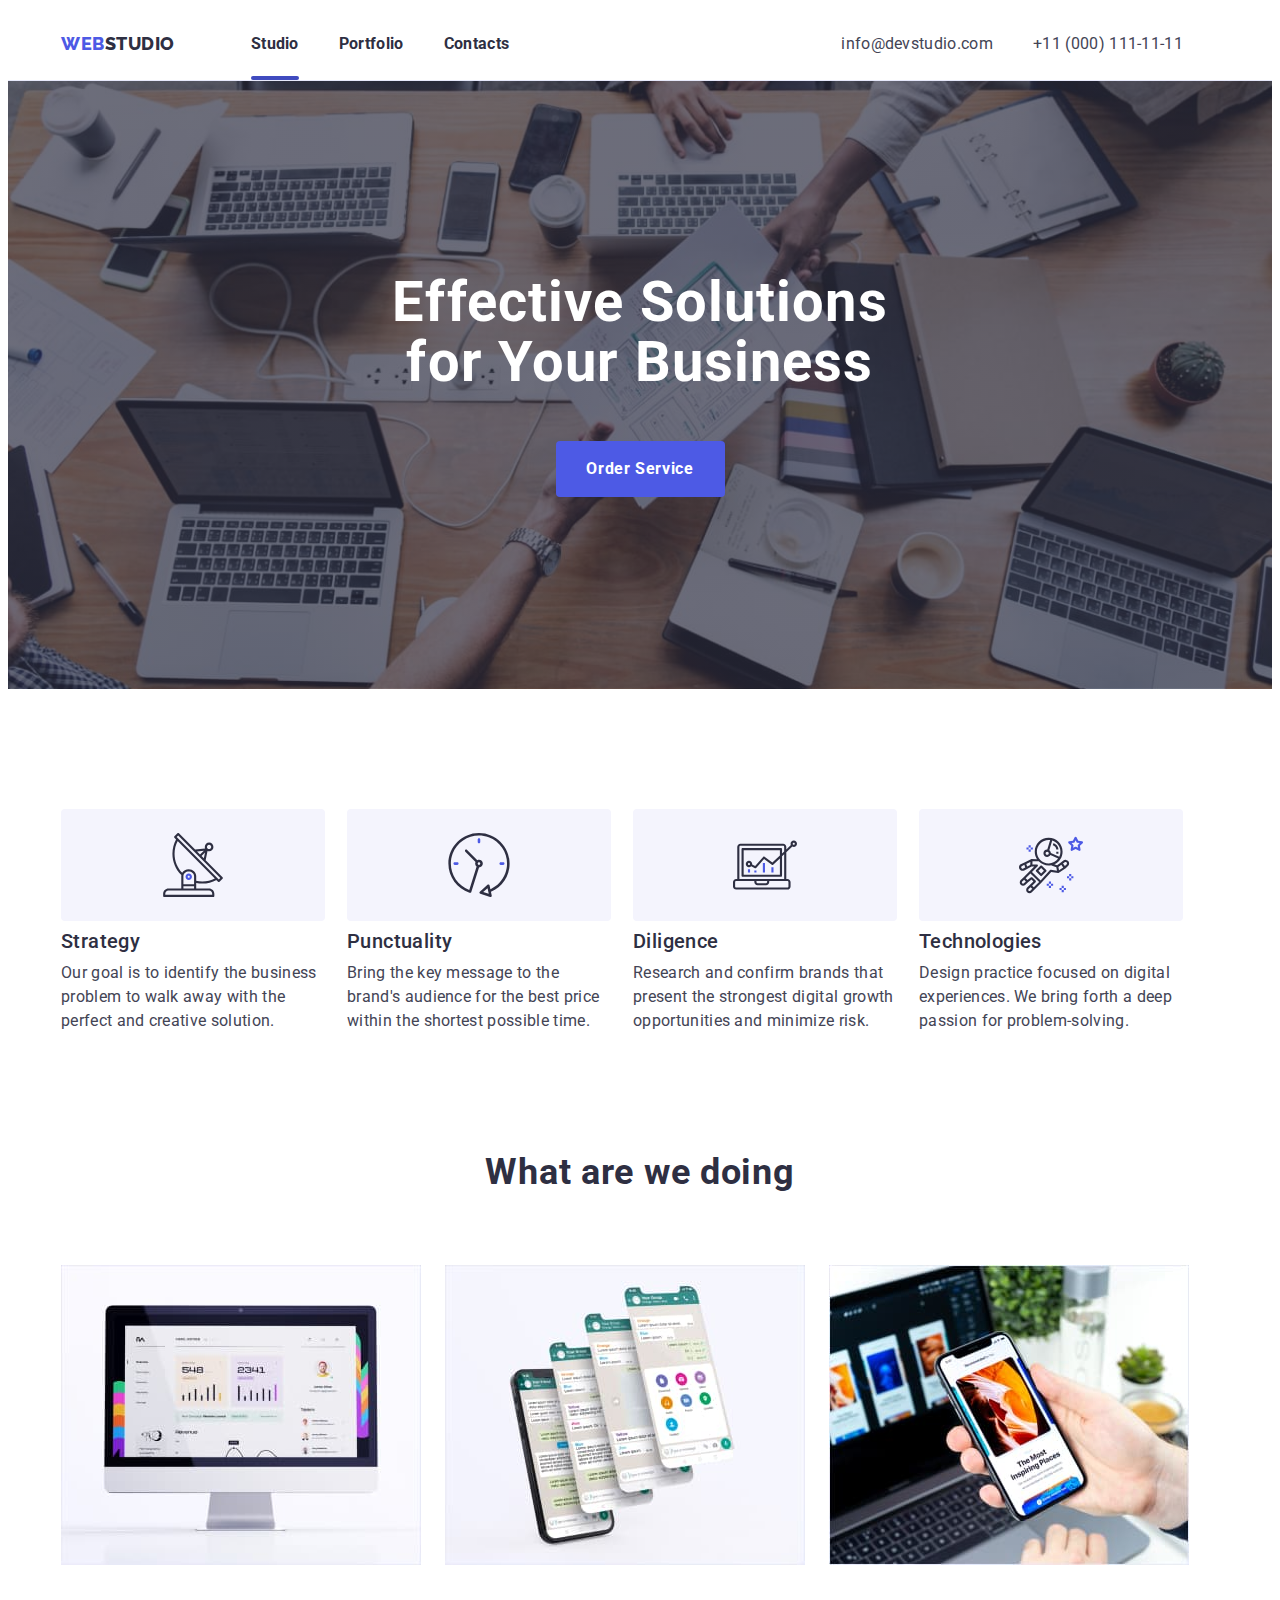
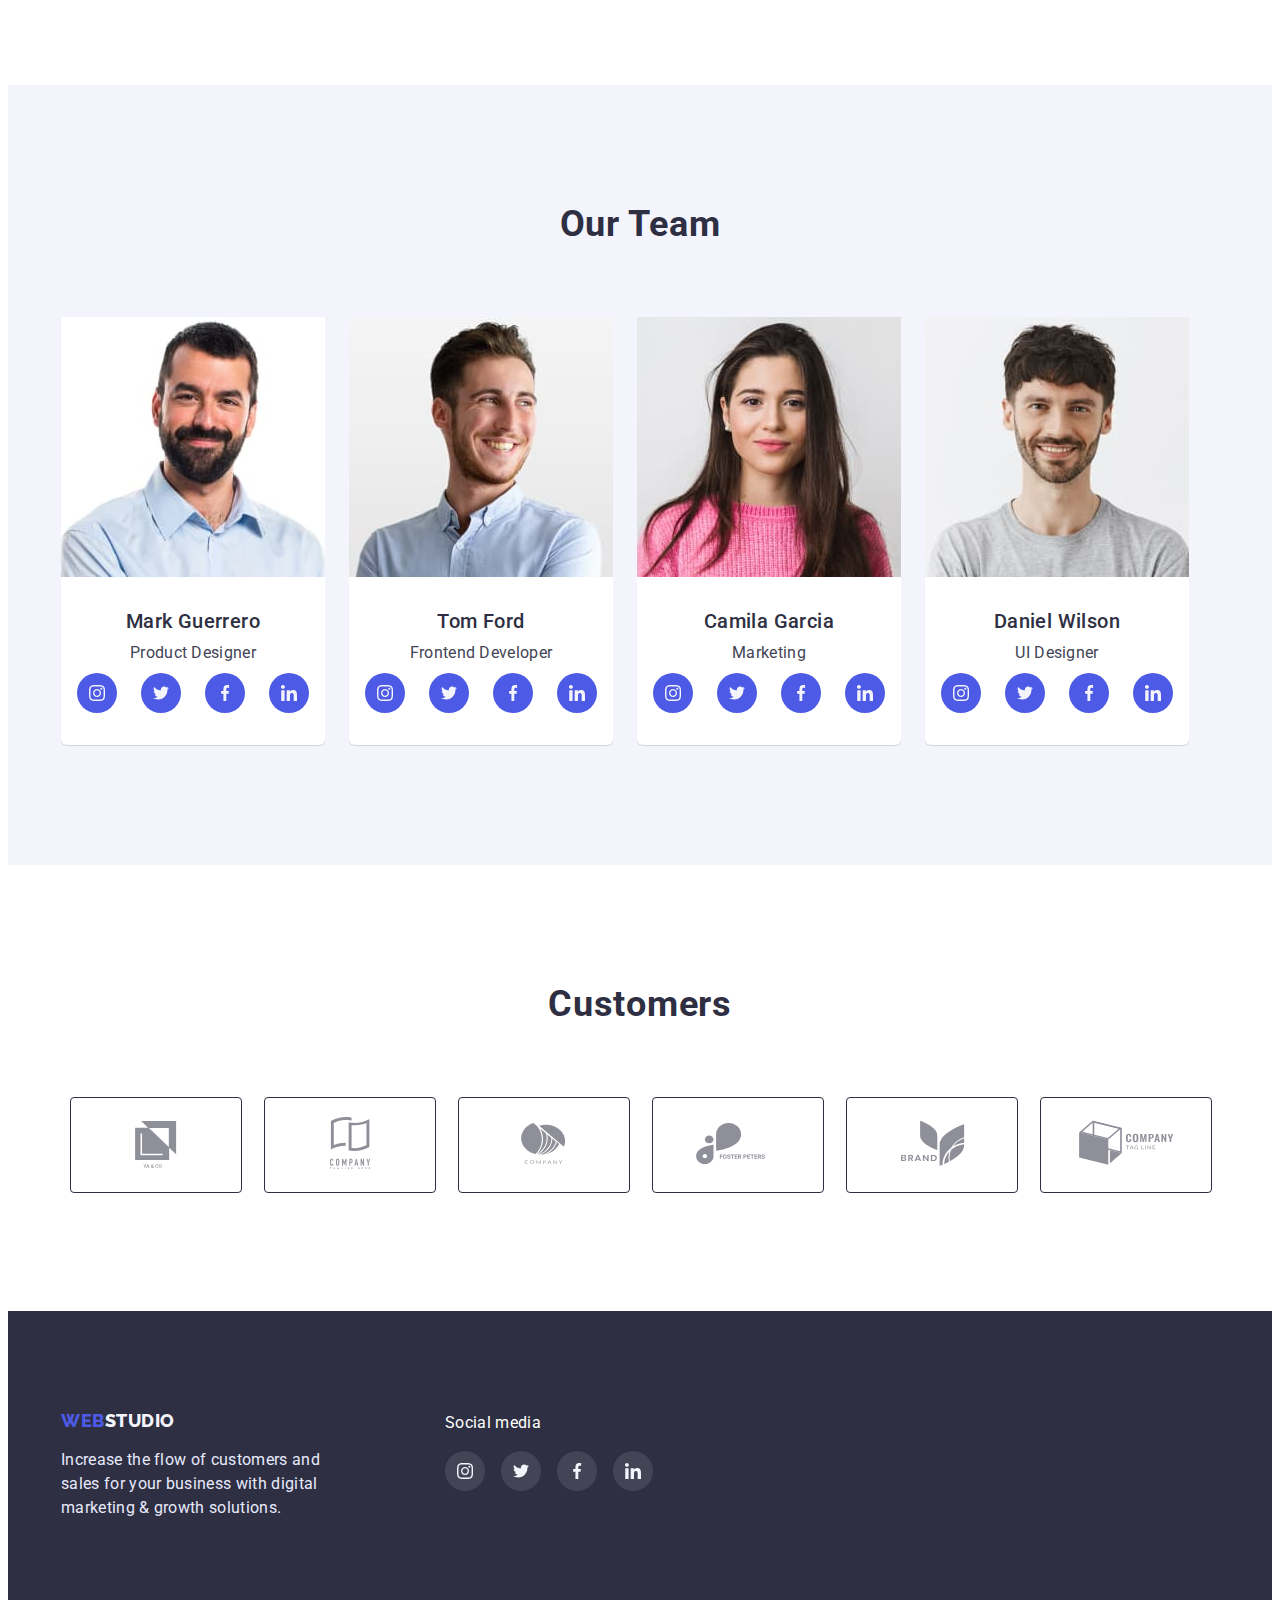
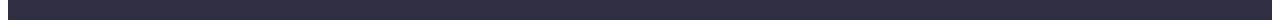
==== index.html @ 01c7d00a "hw5" ====
<!DOCTYPE html>
<html lang="en">
  <head>
    <meta charset="UTF-8" />
    <meta http-equiv="X-UA-Compatible" content="IE=edge" />
    <meta name="viewport" content="width=device-width, initial-scale=1.0" />
    <title>Studio</title>
    <link
      rel="stylesheet"
      href="https://cdnjs.cloudflare.com/ajax/libs/modern-normalize/1.1.0/modern-normalize.min.css"
      integrity="sha512-wpPYUAdjBVSE4KJnH1VR1HeZfpl1ub8YT/NKx4PuQ5NmX2tKuGu6U/JRp5y+Y8XG2tV+wKQpNHVUX03MfMFn9Q=="
      crossorigin="anonymous"
      referrerpolicy="no-referrer"
    />
    <link rel="preconnect" href="https://fonts.googleapis.com" />
    <link rel="preconnect" href="https://fonts.gstatic.com" crossorigin />
    <link
      href="https://fonts.googleapis.com/css2?family=Raleway:wght@800&family=Roboto:wght@400;500;700;900&display=swap"
      rel="stylesheet"
    />
    <link rel="stylesheet" href="./css/styles.css" />
  </head>
  <body>
    <header class="header">
      <div class="container header-container">
        <nav class="header-navigation">
          <a class="header-logo link" href="./index.html"
            ><span class="logo-text">WEB</span>STUDIO</a
          >
          <ul class="header-list list">
            <li class="header-item">
              <a class="header-link curent link" href="./index.html">Studio</a>
            </li>
            <li class="header-item">
              <a class="header-link link" href="./portfolio.html">Portfolio</a>
            </li>
            <li class="header-item">
              <a class="header-link link" href="">Contacts</a>
            </li>
          </ul>
        </nav>
        <address class="address">
          <ul class="address-list list">
            <li class="address-item">
              <a class="address-link link" href="mailto:info@devstudio.com"
                >info@devstudio.com</a
              >
            </li>
            <li class="address-item">
              <a class="address-link link" href="tel:+110001111111"
                >+11 (000) 111-11-11</a
              >
            </li>
          </ul>
        </address>
      </div>
    </header>
    <main>
      <section class="hero">
        <div class="container">
          <h1 class="hero-title">Effective Solutions for Your Business</h1>
          <button data-modal-open class="hero-btn" type="button">Order Service</button>
        </div>
      </section>
      <section class="presentation">
        <div class="container">
          <h2 class="visually-hidden">Presentation</h2>
          <ul class="presentation-list list">
            <li class="presentation-item">
              <div class="presentation-icon-wrap">
                <svg class="presentation-icon" width="64" height="64">
                  <use href="./images/symbol-defs.svg#icon-antenna"></use>
                </svg>
              </div>
              <h3 class="presentation-title">Strategy</h3>
              <p class="presentation-text">
                Our goal is to identify the business problem to walk away with
                the perfect and creative solution.
              </p>
            </li>
            <li class="presentation-item">
              <div class="presentation-icon-wrap">
                <svg class="presentation-icon" width="64" height="64">
                  <use href="./images/symbol-defs.svg#icon-clock"></use>
                </svg>
              </div>
              <h3 class="presentation-title">Punctuality</h3>
              <p class="presentation-text">
                Bring the key message to the brand's audience for the best price
                within the shortest possible time.
              </p>
            </li>
            <li class="presentation-item">
              <div class="presentation-icon-wrap">
                <svg class="presentation-icon" width="64" height="64">
                  <use href="./images/symbol-defs.svg#icon-diagram"></use>
                </svg>
              </div>
              <h3 class="presentation-title">Diligence</h3>
              <p class="presentation-text">
                Research and confirm brands that present the strongest digital
                growth opportunities and minimize risk.
              </p>
            </li>
            <li class="presentation-item">
              <div class="presentation-icon-wrap">
                <svg class="presentation-icon" width="64" height="64">
                  <use href="./images/symbol-defs.svg#icon-astronaut"></use>
                </svg>
              </div>
              <h3 class="presentation-title">Technologies</h3>
              <p class="presentation-text">
                Design practice focused on digital experiences. We bring forth a
                deep passion for problem-solving.
              </p>
            </li>
          </ul>
        </div>
      </section>
      <section class="projects">
        <div class="container">
          <h2 class="projects-title">What are we doing</h2>
          <ul class="projects-list list">
            <li class="project-item">
              <img
                src="./images/computerprogram.jpg"
                alt="computer program"
                width="360"
                height="300"
              />
            </li>
            <li class="project-item">
              <img
                src="./images/messanger.jpg"
                alt="messanger"
                width="360"
                height="300"
              />
            </li>
            <li class="project-item">
              <img
                src="./images/mobileversion.jpg"
                alt="mobile version"
                width="360"
                height="300"
              />
            </li>
          </ul>
        </div>
      </section>
      <section class="team">
        <div class="container">
          <h2 class="team-title">Our Team</h2>
          <ul class="team-list list">
            <li class="team-item">
              <img
                src="./images/markguerrero.jpg"
                alt="Foto Mark Guerrero"
                width="264"
                height="260"
              />
              <h3 class="team-name">Mark Guerrero</h3>
              <p class="team-specialty">Product Designer</p>
              <ul class="team-soc-list list">
                <li class="team-soc-item">
                  <a href="" class="team-soc-link link">
                    <svg class="team-soc-icon" width="16" height="16">
                      <use href="./images/symbol-defs.svg#icon-instagram"></use>
                    </svg>
                  </a>
                </li>
                <li class="team-soc-item">
                  <a href="" class="team-soc-link link">
                    <svg class="team-soc-icon" width="16" height="16">
                      <use href="./images/symbol-defs.svg#icon-twitter"></use>
                    </svg>
                  </a>
                </li>
                <li class="team-soc-item">
                  <a href="" class="team-soc-link link">
                    <svg class="team-soc-icon" width="16" height="16">
                      <use href="./images/symbol-defs.svg#icon-facebook"></use>
                    </svg>
                  </a>
                </li>
                <li class="team-soc-item">
                  <a href="" class="team-soc-link link">
                    <svg class="team-soc-icon" width="16" height="16">
                      <use href="./images/symbol-defs.svg#icon-linkedin"></use>
                    </svg>
                  </a>
                </li>
              </ul>
            </li>
            <li class="team-item">
              <img
                src="./images/tomford.jpg"
                alt="Foto Tom Ford"
                width="264"
                height="260"
              />
              <h3 class="team-name">Tom Ford</h3>
              <p class="team-specialty">Frontend Developer</p>
              <ul class="team-soc-list list">
                <li class="team-soc-item">
                  <a href="" class="team-soc-link link">
                    <svg class="team-soc-icon" width="16" height="16">
                      <use href="./images/symbol-defs.svg#icon-instagram"></use>
                    </svg>
                  </a>
                </li>
                <li class="team-soc-item">
                  <a href="" class="team-soc-link link">
                    <svg class="team-soc-icon" width="162" height="16">
                      <use href="./images/symbol-defs.svg#icon-twitter"></use>
                    </svg>
                  </a>
                </li>
                <li class="team-soc-item">
                  <a href="" class="team-soc-link link">
                    <svg class="team-soc-icon" width="16" height="16">
                      <use href="./images/symbol-defs.svg#icon-facebook"></use>
                    </svg>
                  </a>
                </li>
                <li class="team-soc-item">
                  <a href="" class="team-soc-link link">
                    <svg class="team-soc-icon" width="16" height="16">
                      <use href="./images/symbol-defs.svg#icon-linkedin"></use>
                    </svg>
                  </a>
                </li>
              </ul>
            </li>
            <li class="team-item">
              <img
                src="./images/camilagarcia.jpg"
                alt="Foto Camila Garcia"
                width="264"
                height="260"
              />
              <h3 class="team-name">Camila Garcia</h3>
              <p class="team-specialty">Marketing</p>
              <ul class="team-soc-list list">
                <li class="team-soc-item">
                  <a href="" class="team-soc-link link">
                    <svg class="team-soc-icon" width="16" height="16">
                      <use href="./images/symbol-defs.svg#icon-instagram"></use>
                    </svg>
                  </a>
                </li>
                <li class="team-soc-item">
                  <a href="" class="team-soc-link link">
                    <svg class="team-soc-icon" width="16" height="16">
                      <use href="./images/symbol-defs.svg#icon-twitter"></use>
                    </svg>
                  </a>
                </li>
                <li class="team-soc-item">
                  <a href="" class="team-soc-link link">
                    <svg class="team-soc-icon" width="16" height="16">
                      <use href="./images/symbol-defs.svg#icon-facebook"></use>
                    </svg>
                  </a>
                </li>
                <li class="team-soc-item">
                  <a href="" class="team-soc-link link">
                    <svg class="team-soc-icon" width="16" height="16">
                      <use href="./images/symbol-defs.svg#icon-linkedin"></use>
                    </svg>
                  </a>
                </li>
              </ul>
            </li>
            <li class="team-item">
              <img
                src="./images/danielwilson.jpg"
                alt="Foto Daniel Wilson"
                width="264"
                height="260"
              />
              <h3 class="team-name">Daniel Wilson</h3>
              <p class="team-specialty">UI Designer</p>
              <ul class="team-soc-list list">
                <li class="team-soc-item">
                  <a href="" class="team-soc-link link">
                    <svg class="team-soc-icon" width="16" height="16">
                      <use href="./images/symbol-defs.svg#icon-instagram"></use>
                    </svg>
                  </a>
                </li>
                <li class="team-soc-item">
                  <a href="" class="team-soc-link link">
                    <svg class="team-soc-icon" width="16" height="16">
                      <use href="./images/symbol-defs.svg#icon-twitter"></use>
                    </svg>
                  </a>
                </li>
                <li class="team-soc-item">
                  <a href="" class="team-soc-link link">
                    <svg class="team-soc-icon" width="16" height="16">
                      <use href="./images/symbol-defs.svg#icon-facebook"></use>
                    </svg>
                  </a>
                </li>
                <li class="team-soc-item">
                  <a href="" class="team-soc-link link">
                    <svg class="team-soc-icon" width="16" height="16">
                      <use href="./images/symbol-defs.svg#icon-linkedin"></use>
                    </svg>
                  </a>
                </li>
              </ul>
            </li>
          </ul>
        </div>
      </section>
      <section class="customers">
        <div class="container">
          <h2 class="customer-title">Customers</h2>
          <ul class="customers-list">
            <li class="customer-item">
              <a href="" class="customer-link link">
                <svg class="customer-icon" width="168" height="88">
                  <use href="./images/symbol-defs.svg#icon-Client-1"></use>
                </svg>
              </a>
            </li>
            <li class="customer-item">
              <a href="" class="customer-link link">
                <svg class="customer-icon" width="168" height="88">
                  <use href="./images/symbol-defs.svg#icon-Client-2"></use>
                </svg>
              </a>
            </li>
            <li class="customer-item">
              <a href="" class="customer-link link">
                <svg class="customer-icon" width="168" height="88">
                  <use href="./images/symbol-defs.svg#icon-Client-3"></use>
                </svg>
              </a>
            </li>
            <li class="customer-item">
              <a href="" class="customer-link link">
                <svg class="customer-icon" width="168" height="88">
                  <use href="./images/symbol-defs.svg#icon-Client-4"></use>
                </svg>
              </a>
            </li>
            <li class="customer-item">
              <a href="" class="customer-link link">
                <svg class="customer-icon" width="168" height="88">
                  <use href="./images/symbol-defs.svg#icon-Client-5"></use>
                </svg>
              </a>
            </li>
            <li class="customer-item">
              <a href="" class="customer-link link">
                <svg class="customer-icon" width="168" height="88">
                  <use href="./images/symbol-defs.svg#icon-Client-6"></use>
                </svg>
              </a>
            </li>
          </ul>
        </div>
      </section>
    </main>
    <footer class="footer">
      <div class="container footer-container">
        <div class="logo-wrap">
          <a class="footer-logo link" href="./index.html"
            ><span class="logo-text">WEB</span>STUDIO</a
          >
          <p class="footer-text">
            Increase the flow of customers and sales for your business with
            digital marketing & growth solutions.
          </p>
        </div>
        <div class="social-wrap">
          <p class="social-media-text">Social media</p>
          <ul class="company-soc-list list">
            <li class="company-soc-item">
              <a href="" class="company-soc-link link">
                <svg class="company-soc-icon" width="16" height="16">
                  <use href="./images/symbol-defs.svg#icon-instagram"></use>
                </svg>
              </a>
            </li>
            <li class="company-soc-item">
              <a href="" class="company-soc-link link">
                <svg class="company-soc-icon" width="16" height="16">
                  <use href="./images/symbol-defs.svg#icon-twitter"></use>
                </svg>
              </a>
            </li>
            <li class="company-soc-item">
              <a href="" class="company-soc-link link">
                <svg class="company-soc-icon" width="16" height="16">
                  <use href="./images/symbol-defs.svg#icon-facebook"></use>
                </svg>
              </a>
            </li>
            <li class="company-soc-item">
              <a href="" class="company-soc-link link">
                <svg class="company-soc-icon" width="16" height="16">
                  <use href="./images/symbol-defs.svg#icon-linkedin"></use>
                </svg>
              </a>
            </li>
          </ul>
        </div>
      </div>
    </footer>
    <div data-modal class="backdrop is-hidden">
      <div class="modal">
        <button data-modal-close class="modal-button">
          <svg class="company-soc-icon" width="8" height="8">
            <use href="./images/symbol-defs.svg#icon-close-black"></use>
          </svg>
        </button>
      </div>
    </div>
    <script src="./js/modal.js"></script>
  </body>
</html>
---- css/styles.css ----
:root {
  --first-page-color: #ffffff;
  --second-page-color: #2e2f42;
  --third-page-color: #f4f4fd;
  --first-text-color: #434455;
  --hover--color: #404bbf;
  --first--logo-color: #4d5ae5;
  --footer-item-color: #31d0aa;
  --customer-logo-color: #8e8f99;
  --typical-lh: 1.5;
}

a {
  text-decoration: none;
  color: inherit;
}

p,
h1,
h2,
h3,
h4,
h5,
h6 {
  margin: 0;
}

button {
  font-family: inherit;
  cursor: pointer;
}

ul,
ol {
  list-style: none;
  margin: 0;
  padding: 0;
}

img {
  display: block;
  max-width: 100%;
  height: auto;
}

.container {
  width: 1158px;
  padding-left: 15px;
  padding-right: 15px;
  margin: 0 auto;
}

.visually-hidden {
  position: absolute;
  width: 1px;
  height: 1px;
  margin: -1px;
  border: 0;
  padding: 0;
  white-space: nowrap;
  clip-path: inset(100%);
  clip: rect(0 0 0 0);
  overflow: hidden;
}

body {
  font-family: "Roboto", sans-serif;
  color: var(--second-page-color);
}

.list {
  list-style: none;
}

.link {
  text-decoration: none;
}
/*---------------header-------------------*/

.header {
  border-bottom: 1px solid #e7e9fc;
}
.header-container {
  display: flex;
}

.header-navigation {
  display: flex;
}

.header-logo {
  color: inherit;
  font-family: "Raleway", sans-serif;
  font-weight: 800;
  font-size: 18px;
  line-height: 1.33;
  letter-spacing: 0.03em;
  padding-top: 24px;
  padding-bottom: 24px;
}
.logo-text {
  color: var(--first--logo-color);
}

.header-list {
  display: flex;
  margin-left: 76px;
  gap: 40px;
}

/*the font is 700 because there is no 600*/
.header-item {
  font-weight: 700;
  font-size: 16px;
  line-height: var(--typical-lh);
  letter-spacing: 0.02em;
}

.header-link {
  display: block;
  color: inherit;
  position: relative;
  padding-top: 24px;
  padding-bottom: 24px;
  transition-property: color;
  transition-duration: 250ms;
  transition-timing-function: cubic-bezier(0.4, 0, 0.2, 1);
  transition-delay: 0;
}
.curent::after {
  content: "";
  display: block;
  position: absolute;
  width: 100%;
  height: 4px;
  background-color: var(--hover--color);
  border-radius: 2px;
  bottom: 0;
}

.header-link:hover,
.header-link:focus {
  color: var(--hover--color);
  opacity: 1;
}

/* .header-link:active::after{
  opacity: 1;
} */

.address-list {
  display: flex;
  margin-left: 332px;
  gap: 40px;
}

.address-link {
  font-size: 16px;
  color: var(--first-text-color);
  font-style: normal;
  line-height: var(--typical-lh);
  letter-spacing: 0.02em;
  display: block;
  padding-top: 24px;
  padding-bottom: 24px;
  transition-property: color;
  transition-duration: 250ms;
  transition-timing-function: cubic-bezier(0.4, 0, 0.2, 1);
}

.address-link:hover,
.address-link:focus {
  color: var(--hover--color);
}
/*---------------hero-------------------*/
.hero {
  background-color: var(--second-page-color);
  color: var(--first-page-color);
  padding-top: 192px;
  padding-bottom: 192px;
  margin: 0 auto;
  max-width: 1440px;
  background-image: linear-gradient(
      rgba(46, 47, 66, 0.7),
      rgba(46, 47, 66, 0.7)
    ),
    url(../images/people-office.jpg);
  background-repeat: no-repeat;
  background-position: center;
  background-size: cover;
}
.hero-title {
  font-size: 56px;
  line-height: 1.07;
  letter-spacing: 0.02em;
  text-align: center;
  margin: 0 auto;
  width: 496px;
}

.hero-btn {
  background-color: var(--first--logo-color);
  color: inherit;
  cursor: pointer;
  font-weight: 700;
  font-size: 16px;
  line-height: 1.19;
  letter-spacing: 0.04em;
  width: 169px;
  height: 56px;
  border-radius: 4px;
  display: block;
  margin: 0 auto;
  margin-top: 48px;
  border: 0;
  transition-property: background-color, box-shadow;
  transition-duration: 250ms;
  transition-timing-function: cubic-bezier(0.4, 0, 0.2, 1);
  transition-delay: 0;
}
.hero-btn:hover,
.hero-btn:focus {
  background-color: var(--hover--color);
  box-shadow: 0px 4px 4px rgba(0, 0, 0, 0.15);
}

/*---------------presentation-------------------*/
.presentation {
  padding-top: 120px;
  padding-bottom: 120px;
}

.presentation-icon-wrap {
  width: 264px;
  height: 112px;
  display: flex;
  justify-content: center;
  align-items: center;
  background-color: #f4f4fd;
  border-radius: 4px;
}

.presentation-list {
  display: flex;
  gap: 22px;
}

.presentation-item {
  width: 264px;
}

.presentation-title {
  margin-top: 8px;
  font-weight: 500;
  font-size: 20px;
  line-height: 1.2;
  letter-spacing: 0.02em;
}

.presentation-text {
  line-height: var(--typical-lh);
  letter-spacing: 0.02em;
  color: var(--first-text-color);
  margin-top: 8px;
}

/*---------------projects-------------------*/
.projects {
  padding-bottom: 120px;
}

.projects-title {
  margin-bottom: 72px;
  text-align: center;
  font-size: 36px;
  line-height: 1.11;
  letter-spacing: 0.02em;
}

.projects-list {
  display: flex;
  gap: 24px;
}

.project-item {
  display: block;
  width: calc((100%-48px) / 3);
}

/*---------------team-------------------*/

.team {
  background-color: var(--third-page-color);
  padding-top: 120px;
  padding-bottom: 120px;
}

.team-title {
  text-align: center;
  font-size: 36px;
  line-height: 1.11;
  letter-spacing: 0.02em;
  margin-bottom: 72px;
}

.team-list {
  display: flex;
  gap: 24px;
}

.team-item {
  display: block;
  background-color: var(--first-page-color);
  width: calc((100%-72px) / 4);
  border-radius: 6px;
  box-shadow: 0px 1px rgba(46, 47, 66, 0.16);
}

.team-name {
  font-weight: 500;
  font-size: 20px;
  line-height: 1.2x;
  letter-spacing: 0.02em;
  text-align: center;
  padding-top: 32px;
}

.team-specialty {
  line-height: var(--typical-lh);
  letter-spacing: 0.02em;
  color: var(--first-text-color);
  text-align: center;
  margin-top: 8px;
  /* padding-bottom: 32px; */
}

.team-soc-list {
  margin-top: 8px;
  display: flex;
  justify-content: center;
  gap: 24px;
  padding-bottom: 32px;
}

.team-soc-item {
  width: 40px;
  height: 40px;
}
.team-soc-link {
  width: 100%;
  height: 100%;
  background-color: var(--first--logo-color);
  border-radius: 50%;
  display: flex;
  align-items: center;
  justify-content: center;
  transition-property: background-color;
  transition-duration: 250ms;
  transition-timing-function: cubic-bezier(0.4, 0, 0.2, 1);
}

.team-soc-link:focus,
.team-soc-link:hover {
  background-color: var(--hover--color);
}

.team-soc-icon {
  fill: var(--third-page-color);
}

.customers {
  padding-top: 120px;
  padding-bottom: 120px;
}

.customer-title {
  text-align: center;
  font-size: 36px;
  line-height: 1.11;
  letter-spacing: 0.02em;
}
.customers-list {
  margin-top: 72px;
  display: flex;
  justify-content: center;
  gap: 24px;
}

.customer-link {
  border: 1px solid var(--second-page-color);
  width: 100%;
  height: 100%;
  display: block;
  border-radius: 4px;
  fill: var(--customer-logo-color);
  transition-property: fill, border, border-color;
  transition-duration: 250ms;
  transition-timing-function: cubic-bezier(0.4, 0, 0.2, 1);
}

.customer-link:hover {
  border: 1px solid var(--hover--color);
  fill: var(--hover--color);
}

.customer-link:focus {
  outline: none !important;
  fill: var(--hover--color);
  border-color: var(--hover--color);
}
/*---------------footer-------------------*/

.footer {
  padding-top: 100px;
  padding-bottom: 100px;
  background-color: var(--second-page-color);
}

.footer-container {
  display: flex;
}

.logo-wrap {
  display: inline-block;
}

.footer-logo {
  font-family: "Raleway";
  font-weight: 800;
  font-size: 18px;
  line-height: 1.16;
  letter-spacing: 0.03em;
  color: #f4f4fd;
}

.footer-text {
  margin-top: 16px;
  line-height: var(--typical-lh);
  letter-spacing: 0.02em;
  color: #e7e9fc;
  max-width: 264px;
}

.social-wrap {
  margin-left: 120px;
}
.social-media-text {
  margin: 0;
  line-height: var(--typical-lh);
  letter-spacing: 0.02em;
  color: var(--first-page-color);
}
.company-soc-list {
  margin-top: 16px;
  display: flex;
  gap: 16px;
}

.company-soc-item {
  width: 40px;
  height: 40px;
}
.company-soc-link {
  width: 100%;
  height: 100%;
  background-color: var(--first-text-color);
  border-radius: 50%;
  display: flex;
  align-items: center;
  justify-content: center;
  fill: var(--third-page-color);
  transition-property: background-color;
  transition-duration: 250ms;
  transition-timing-function: cubic-bezier(0.4, 0, 0.2, 1);
}

.company-soc-link:focus,
.company-soc-link:hover {
  background-color: var(--footer-item-color);
}

/*---------------Portfolio-------------------*/
.portfolio {
  padding-top: 96px;
  padding-bottom: 120px;
}

.portfolio-list {
  display: flex;
  gap: 24px;
  justify-content: center;
}

.portfolio-btn {
  background-color: var(--third-page-color);
  color: var(--first--logo-color);
  font-weight: 700;
  font-size: 16px;
  line-height: var(--typical-lh);
  letter-spacing: 0.04em;
  cursor: pointer;
  padding-top: 12px;
  padding-right: 24px;
  padding-bottom: 12px;
  padding-left: 24px;
  border: 1px solid #e7e9fc;
  border-radius: 4px;
  transition-property: background-color, color, box-shadow;
  transition-duration: 250ms;
  transition-timing-function: cubic-bezier(0.4, 0, 0.2, 1);
}

.portfolio-btn:hover,
.portfolio-btn:focus {
  background-color: var(--first--logo-color);
  color: var(--first-page-color);
  box-shadow: 0px 2px 2px rgba(0, 0, 0, 0.12);
}

.portfolio-images {
  margin-top: 72px;
  display: flex;
  flex-wrap: wrap;
  column-gap: 24px;
  row-gap: 48px;
}

.image-thumb {
  width: 360px;
  height: 300px;
  position: relative;
  margin-left: auto;
  margin-right: auto;
  overflow: hidden;
}

.image-text {
  position: absolute;
  top: 0;
  padding-top: 40px;
  padding-left: 32px;
  padding-right: 32px;
  background-color: var(--first--logo-color);
  width: 100%;
  height: 100%;
  transform: translatey(100%);
  transition: transform 250ms;
  transition-timing-function: cubic-bezier(0.4, 0, 0.2, 1);
  overflow: auto;
}

.image-item {
  transition-property: box-shadow, opacity;
  transition-duration: 250ms;
  transition-timing-function: cubic-bezier(0.4, 0, 0.2, 1);
}

.image-item:focus,
.image-item:hover {
  box-shadow: 0px 2px 1px rgba(46, 47, 66, 0.16);
}

.image-item:hover .image-text {
  transform: translatey(0);
}

.image-box {
  padding-top: 32px;
  padding-bottom: 32px;
  padding-left: 16px;
  padding-right: 16px;
  border: 1px solid #e7e9fc;
  border-top: 0;
}

.image-title {
  font-weight: 500;
  font-size: 20px;
  line-height: 1.2x;
  letter-spacing: 0.02em;
  color: var(--second-page-color);
  display: block;
}

.image-category {
  line-height: var(--typical-lh);
  letter-spacing: 0.02em;
  color: var(--first-text-color);
  margin-top: 8px;
}

.backdrop {
  position: fixed;
  top: 0;
  left: 0;
  width: 100%;
  height: 100%;
  background: rgba(46, 47, 66, 0.4);

  opacity: 1;
  transition: opacity 250ms cubic-bezier(0.4, 0, 0.2, 1),
    visibility 250ms cubic-bezier(0.4, 0, 0.2, 1);
}
.backdrop.is-hidden {
  visibility: hidden;
  opacity: 0;
  pointer-events: none;
}
.backdrop.is-hidden .modal {
  transform: scale(0.9) translate(-50%, -50%);
}
.modal {
  position: absolute;
  top: 50%;
  left: 50%;
  transform: scale(1) translate(-50%, -50%);
  min-width: 408px;
  min-height: 576px;
  background-color: #fcfcfc;
  box-shadow: 0px 1px 1px rgba(0, 0, 0, 0.14), 0px 1px 3px rgba(0, 0, 0, 0.12),
    0px 2px 1px rgba(0, 0, 0, 0.2);
  border-radius: 4px;

  transition: transform 250ms cubic-bezier(0.4, 0, 0.2, 1);
}
.modal-button {
  position: absolute;
  right: 20px;
  top: 20px;
  display: flex;
  align-items: center;
  justify-content: center;
  height: 24px;
  width: 24px;
  background-color: #e7e9fc;
  border-radius: 50%;
  border: 1px solid rgba(0, 0, 0, 0.1);
}
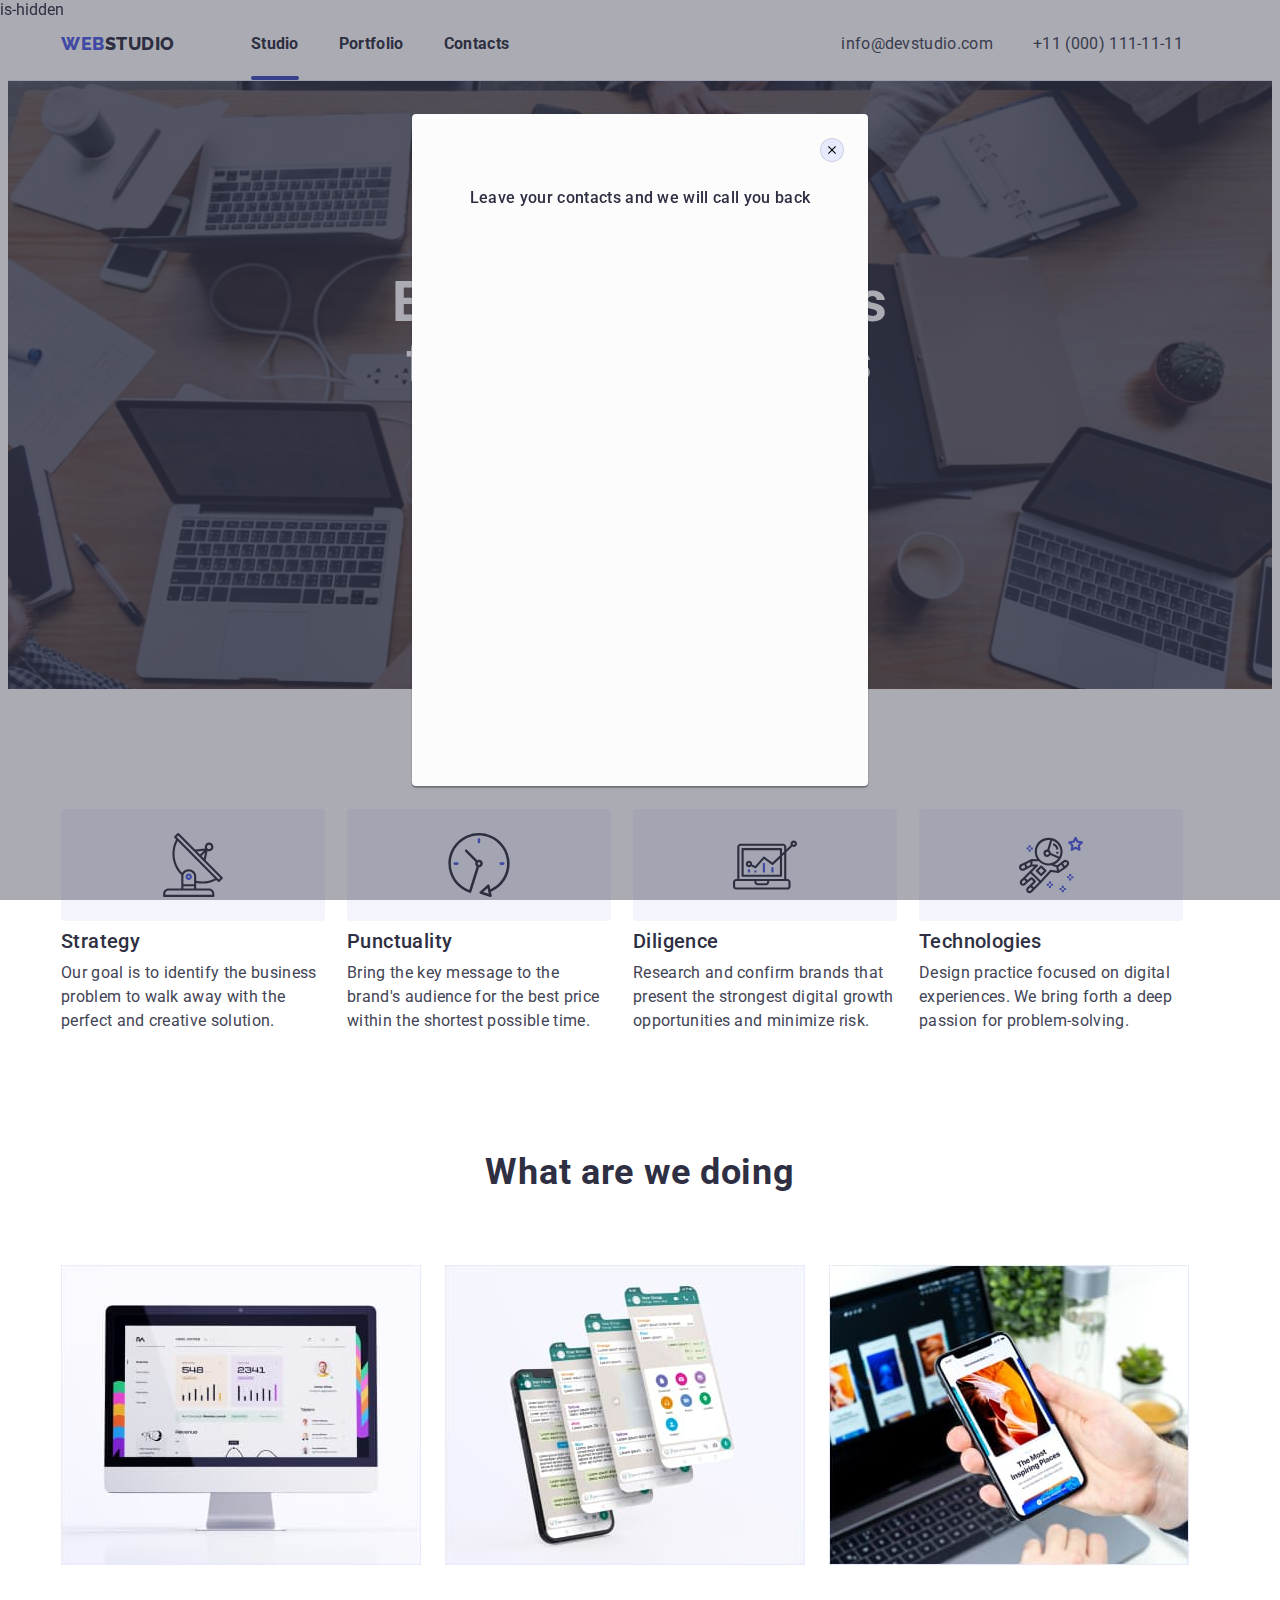
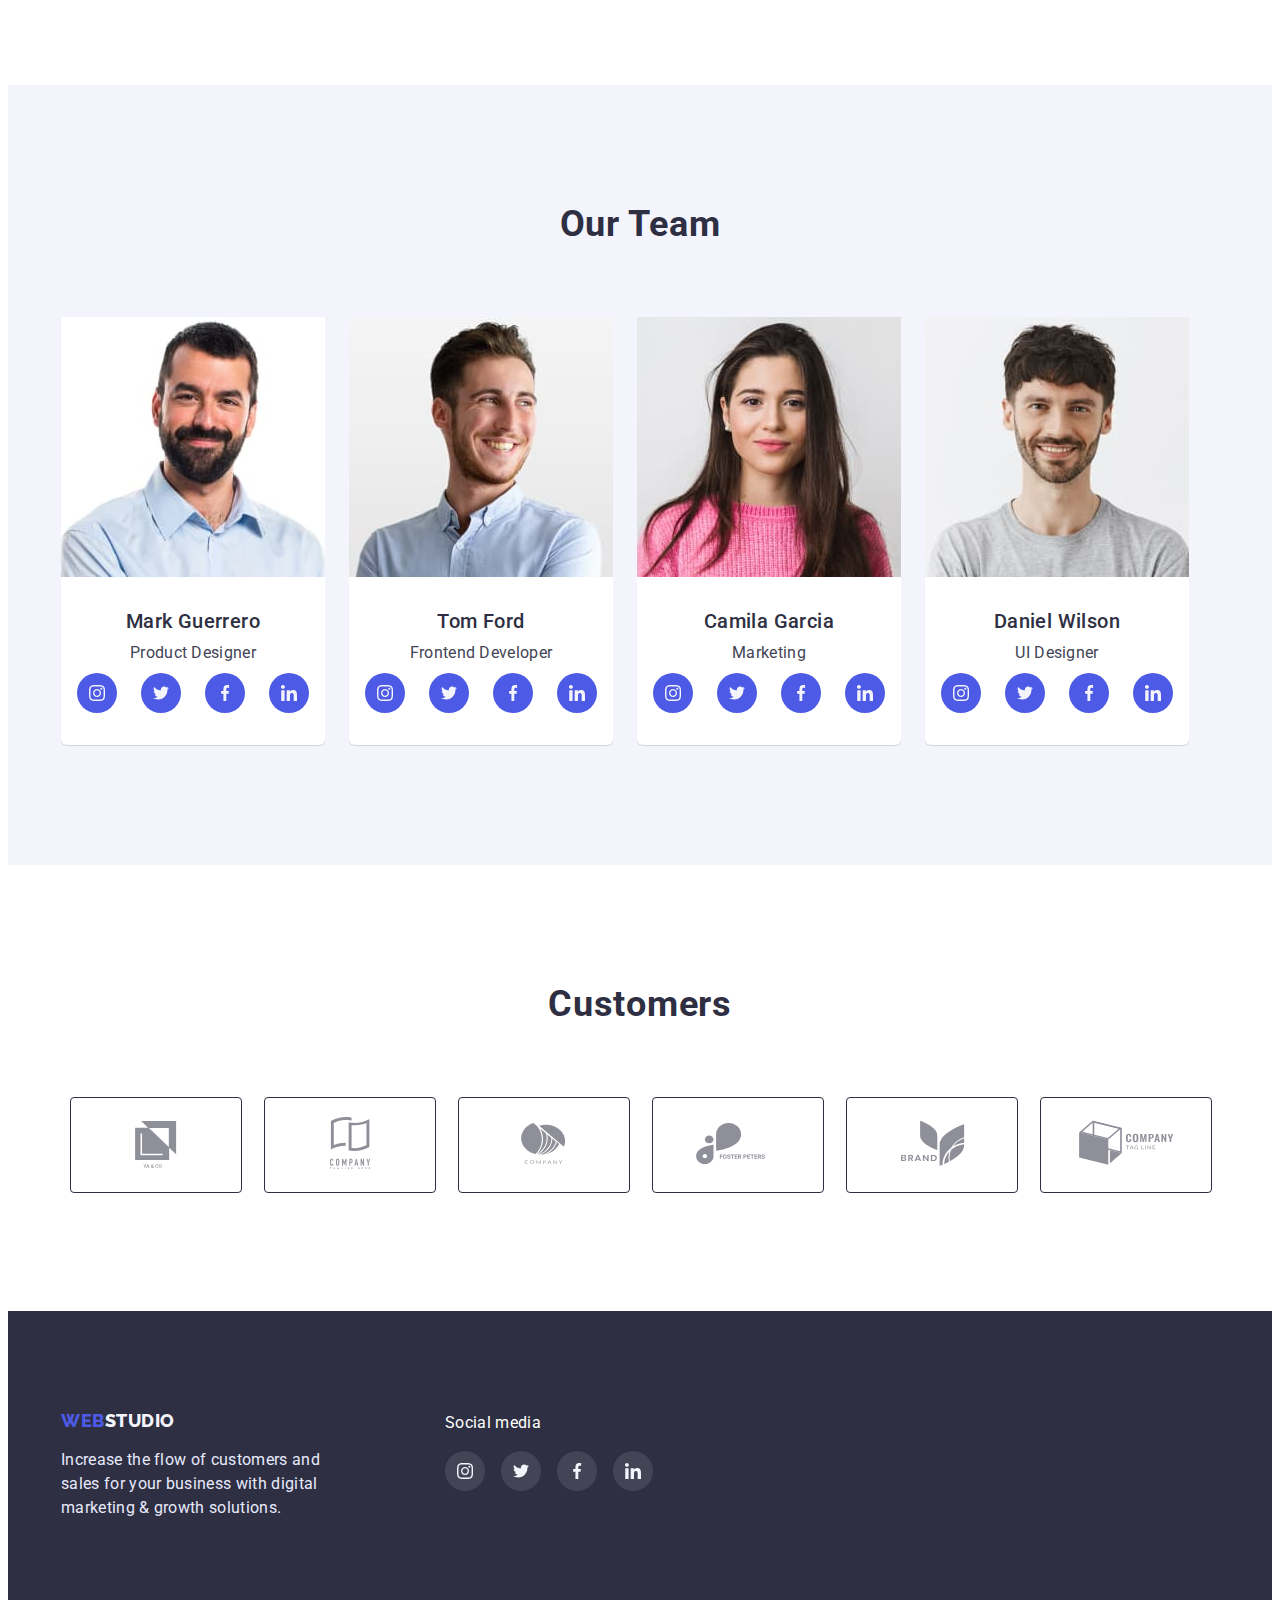
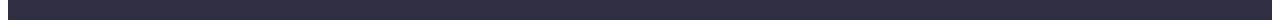
==== commit cd65f992: "begin" ====
--- a/index.html
+++ b/index.html
@@ -380,28 +380,28 @@
           <p class="social-media-text">Social media</p>
           <ul class="company-soc-list list">
             <li class="company-soc-item">
-              <a href="" class="company-soc-link link">
+              <a href="#" class="company-soc-link link">
                 <svg class="company-soc-icon" width="16" height="16">
                   <use href="./images/symbol-defs.svg#icon-instagram"></use>
                 </svg>
               </a>
             </li>
             <li class="company-soc-item">
-              <a href="" class="company-soc-link link">
+              <a href="#" class="company-soc-link link">
                 <svg class="company-soc-icon" width="16" height="16">
                   <use href="./images/symbol-defs.svg#icon-twitter"></use>
                 </svg>
               </a>
             </li>
             <li class="company-soc-item">
-              <a href="" class="company-soc-link link">
+              <a href="#" class="company-soc-link link">
                 <svg class="company-soc-icon" width="16" height="16">
                   <use href="./images/symbol-defs.svg#icon-facebook"></use>
                 </svg>
               </a>
             </li>
             <li class="company-soc-item">
-              <a href="" class="company-soc-link link">
+              <a href="#" class="company-soc-link link">
                 <svg class="company-soc-icon" width="16" height="16">
                   <use href="./images/symbol-defs.svg#icon-linkedin"></use>
                 </svg>
@@ -411,15 +411,21 @@
         </div>
       </div>
     </footer>
-    <div data-modal class="backdrop is-hidden">
+    <div data-modal class="backdrop "> is-hidden
       <div class="modal">
         <button data-modal-close class="modal-button">
           <svg class="company-soc-icon" width="8" height="8">
             <use href="./images/symbol-defs.svg#icon-close-black"></use>
           </svg>
         </button>
+        <form action="" class="form">
+          <div role="group" aria-labelledby="contact-callback">
+            <p class="form-title">Leave your contacts and we will call you back</p>
+          </div>
+
+        </form>
       </div>
     </div>
-    <script src="./js/modal.js"></script>
+    <!-- <script src="./js/modal.js"></script> -->
   </body>
 </html>
--- a/css/styles.css
+++ b/css/styles.css
@@ -144,9 +144,6 @@
   opacity: 1;
 }
 
-/* .header-link:active::after{
-  opacity: 1;
-} */
 
 .address-list {
   display: flex;
@@ -620,13 +617,16 @@
   box-shadow: 0px 1px 1px rgba(0, 0, 0, 0.14), 0px 1px 3px rgba(0, 0, 0, 0.12),
     0px 2px 1px rgba(0, 0, 0, 0.2);
   border-radius: 4px;
-
+  padding-left: 24px;
+  padding-top: 72px;
+  padding-bottom: 24px;
+  padding-right: 24px;
   transition: transform 250ms cubic-bezier(0.4, 0, 0.2, 1);
 }
 .modal-button {
   position: absolute;
-  right: 20px;
-  top: 20px;
+  right: 24px;
+  top: 24px;
   display: flex;
   align-items: center;
   justify-content: center;
@@ -636,3 +636,12 @@
   border-radius: 50%;
   border: 1px solid rgba(0, 0, 0, 0.1);
 }
+
+.form-title{
+  font-weight: 500;
+  font-size: 16px;
+  line-height: var(--typical-lh);
+  letter-spacing: 0.02em;
+  text-align: center;
+
+}
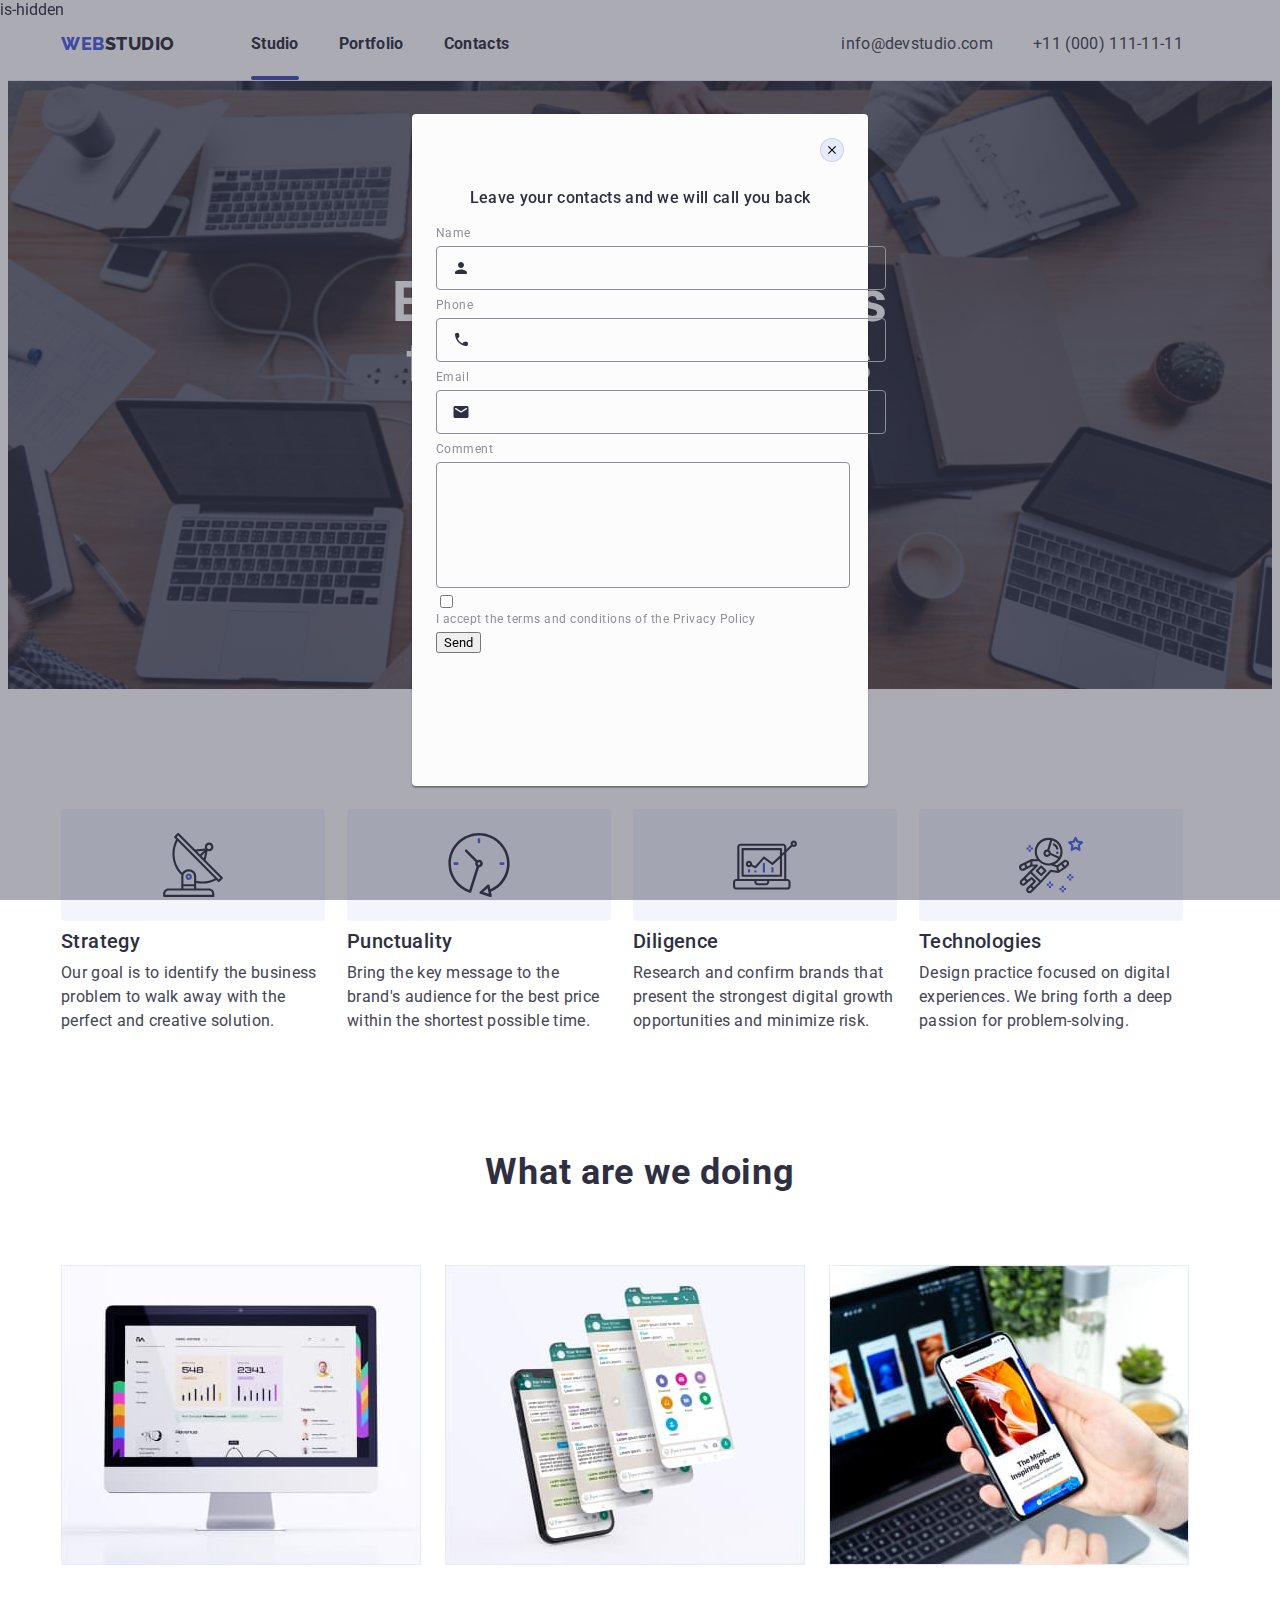
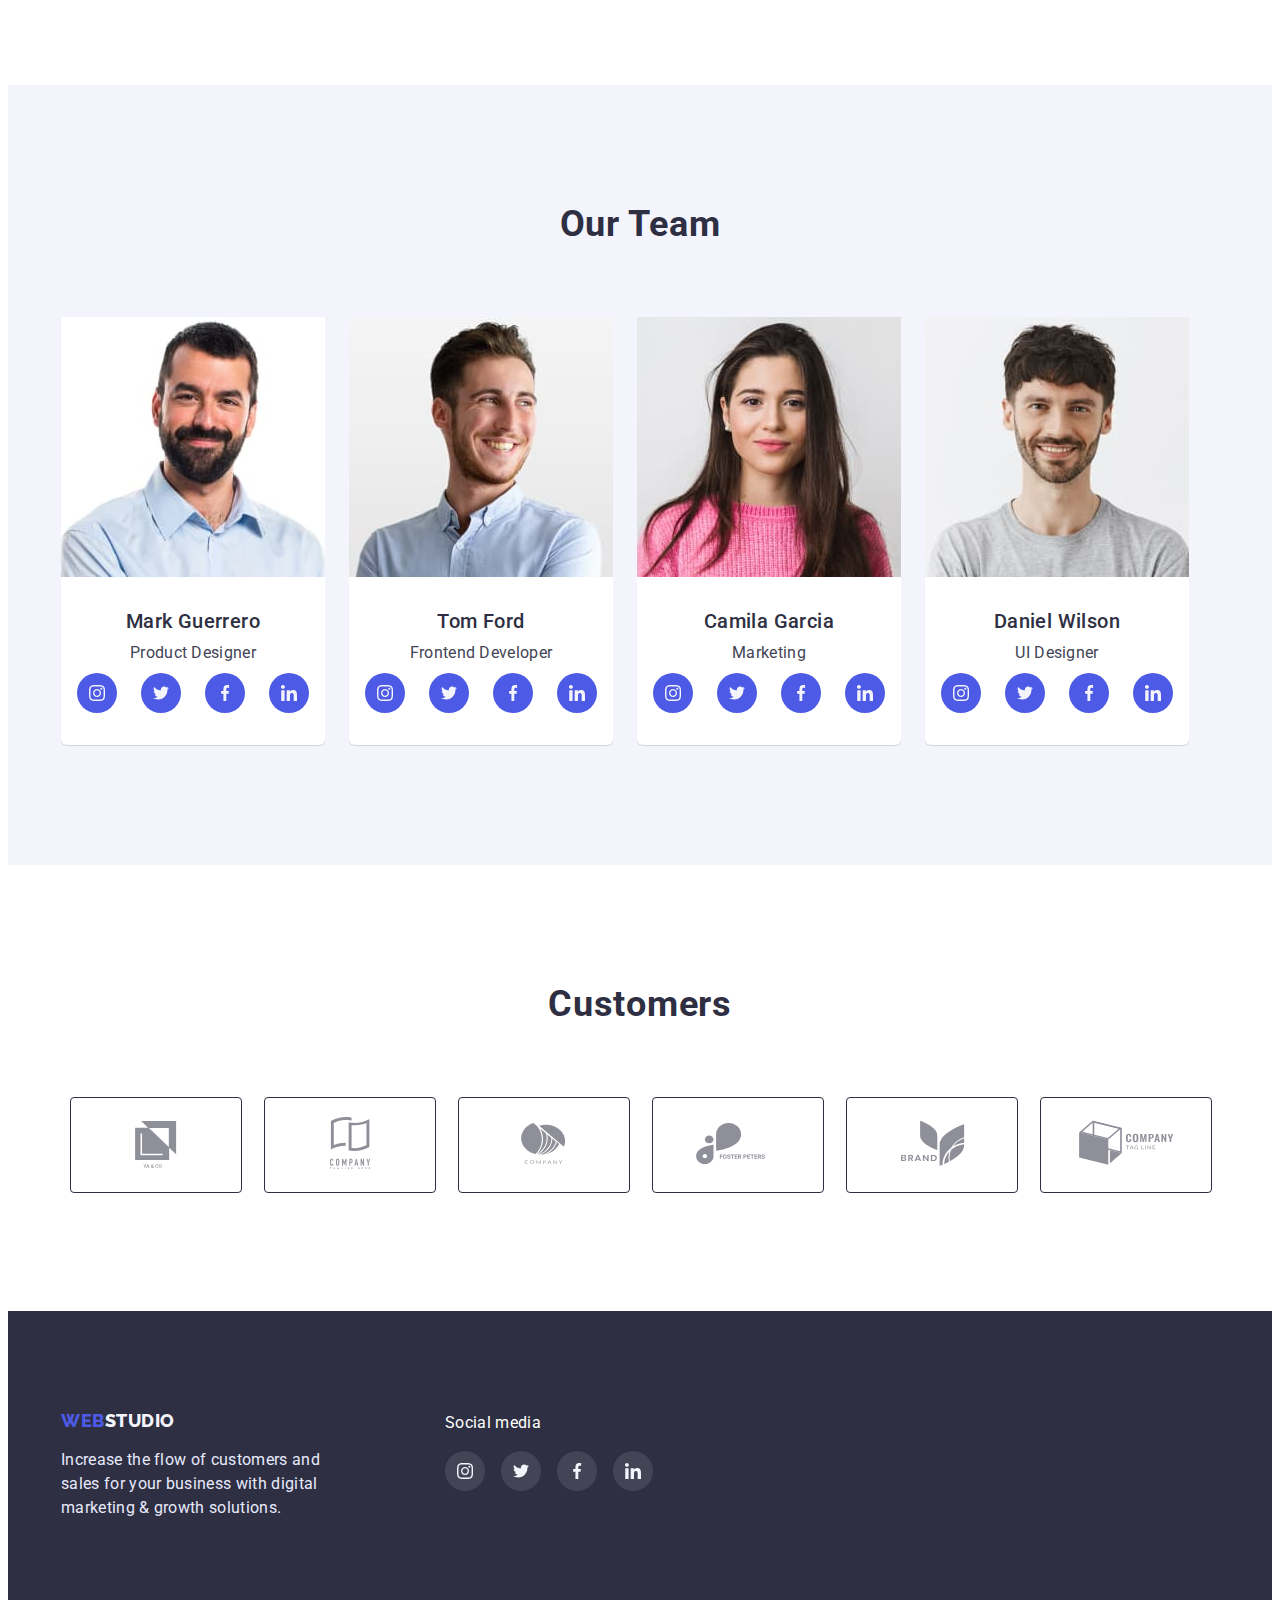
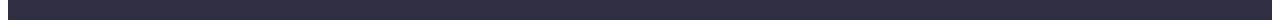
==== commit 89146cc4: "modal" ====
--- a/index.html
+++ b/index.html
@@ -59,7 +59,9 @@
       <section class="hero">
         <div class="container">
           <h1 class="hero-title">Effective Solutions for Your Business</h1>
-          <button data-modal-open class="hero-btn" type="button">Order Service</button>
+          <button data-modal-open class="hero-btn" type="button">
+            Order Service
+          </button>
         </div>
       </section>
       <section class="presentation">
@@ -411,18 +413,68 @@
         </div>
       </div>
     </footer>
-    <div data-modal class="backdrop "> is-hidden
+    <div data-modal class="backdrop">
+      is-hidden
       <div class="modal">
         <button data-modal-close class="modal-button">
-          <svg class="company-soc-icon" width="8" height="8">
+          <svg class="modal-close-button" width="8" height="8">
             <use href="./images/symbol-defs.svg#icon-close-black"></use>
           </svg>
         </button>
-        <form action="" class="form">
+        <p class="form-title">Leave your contacts and we will call you back</p>
+        <form class="form">
           <div role="group" aria-labelledby="contact-callback">
-            <p class="form-title">Leave your contacts and we will call you back</p>
+            <label class="form-field">
+              <p class="form-label">Name</p>
+              <div class="form-wrapper">
+                <svg class="modal-icon" width="18" height="24">
+                  <use href="./images/symbol-defs.svg#icon-person-black"></use>
+                </svg>
+                <input
+                  type="text"
+                  class="form-input"
+                  name="name"
+                  required
+                  pattern="[a-zA-Z]+"
+                />
+              </div>
+            </label>
+            <label>
+              <p class="form-label">Phone</p>
+              <div class="form-wrapper">
+                <svg class="modal-icon" width="18" height="24">
+                  <use href="./images/symbol-defs.svg#icon-phone-black"></use>
+                </svg>
+                <input type="tel" class="form-input" name="phone" required />
+              </div>
+            </label>
+            <label>
+              <p class="form-label">Email</p>
+              <div class="form-wrapper">
+                <svg class="modal-icon" width="18" height="24">
+                  <use href="./images/symbol-defs.svg#icon-email-black"></use>
+                </svg>
+                <input type="email" class="form-input" name="email" required />
+              </div>
+            </label>
+            <label>
+              <p class="form-label">Comment</p>
+              <textarea class="form-comment"
+                name="Comment"
+                class="form-input"
+                id=""
+              ></textarea>
+            </label>
+            <label class="form-policy">
+              <input class="checkbox" type="checkbox" name="privacy-policy" />
+              <span class="icon-policy"></span>
+              <p class="form-label">
+                I accept the terms and conditions of the
+                <a class="privacy-policy-link" href="">Privacy Policy</a>
+              </p>
+            </label>
+            <button type="submit">Send</button>
           </div>
-
         </form>
       </div>
     </div>
--- a/css/styles.css
+++ b/css/styles.css
@@ -143,7 +143,6 @@
   color: var(--hover--color);
   opacity: 1;
 }
-
 
 .address-list {
   display: flex;
@@ -611,8 +610,8 @@
   top: 50%;
   left: 50%;
   transform: scale(1) translate(-50%, -50%);
-  min-width: 408px;
-  min-height: 576px;
+  width: 408px;
+  height: 576px;
   background-color: #fcfcfc;
   box-shadow: 0px 1px 1px rgba(0, 0, 0, 0.14), 0px 1px 3px rgba(0, 0, 0, 0.12),
     0px 2px 1px rgba(0, 0, 0, 0.2);
@@ -637,11 +636,101 @@
   border: 1px solid rgba(0, 0, 0, 0.1);
 }
 
-.form-title{
+.modal-button:hover,
+.modal-button:focus {
+  background-color:var(--hover--color);
+  border: var(--hover--color);
+  fill: var(--first-page-color);
+}
+
+
+
+.form {
+  margin-left: auto;
+  margin-right: auto;
+}
+
+.form-title {
   font-weight: 500;
   font-size: 16px;
   line-height: var(--typical-lh);
   letter-spacing: 0.02em;
   text-align: center;
-
-}
+  margin-bottom: 16px;
+}
+
+.form-field{
+  display: flex;
+  flex-direction: column; 
+}
+
+.form-label {
+  margin-bottom: 4px;
+  font-size: 12px;
+  line-height: 1.33;
+  letter-spacing: 0.04em;
+  color: var(--customer-logo-color);
+}
+
+textarea {
+  resize: none;
+}
+
+.form-wrapper {
+  display: block;
+  position: relative;
+  margin-bottom: 8px;
+}
+
+.form-input {
+  margin: 0;
+  width: 100%;
+  height: 40px;
+  padding-left: 38px;
+  font-size: 12px;
+  line-height: 1.33;
+  letter-spacing: 0.04em;
+  outline: none;
+  background-color: transparent;
+  border: 1px solid var(--customer-logo-color);
+  border-radius: 4px;
+  transition: fill 250ms cubic-bezier(0.4, 0, 0.2, 1) ; 
+}
+.form-input:focus,
+.form-input:hover{
+  border: 1px solid var(--first--logo-color);
+  
+}
+
+.form-input:focus + .modal-icon{
+  fill: #31d0aa;
+}
+
+.modal-icon {
+  padding: 0px;
+  display: inline-block;
+  position: absolute;
+  left: 16px;
+  top: 50%;
+  transform: translateY(-50%);
+  fill: var(--second-page-color);
+  transition: fill 250ms cubic-bezier(0.4, 0, 0.2, 1) ; 
+}
+
+.form-comment {
+  width: 100%;
+  height: 120px;
+  font-size: 12px;
+  line-height: 1.33;
+  letter-spacing: 0.04em;
+  outline: none;
+  background-color: transparent;
+  border: 1px solid var(--customer-logo-color);
+  border-radius: 4px;
+  transition: fill 250ms cubic-bezier(0.4, 0, 0.2, 1) ;
+} 
+
+.form-comment:focus,
+.form-comment:hover {
+   border: 1px solid var(--first--logo-color);
+}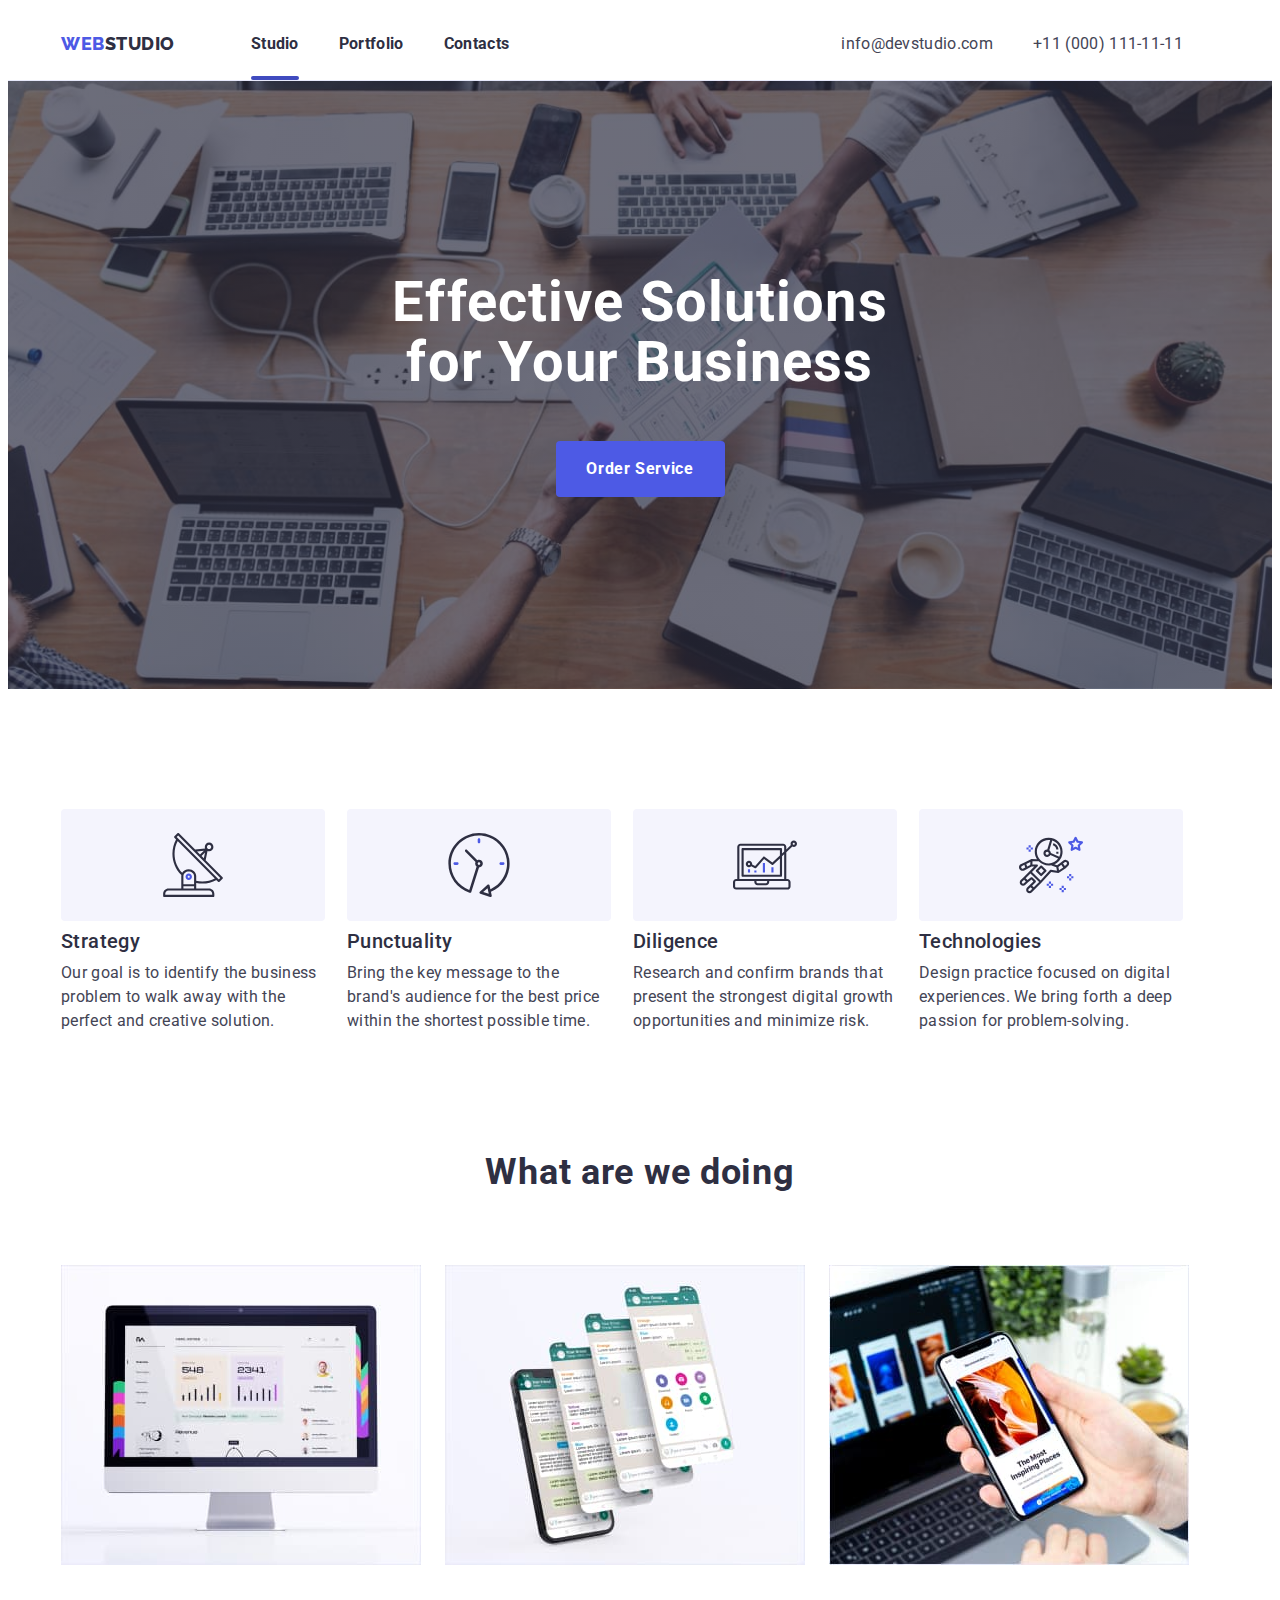
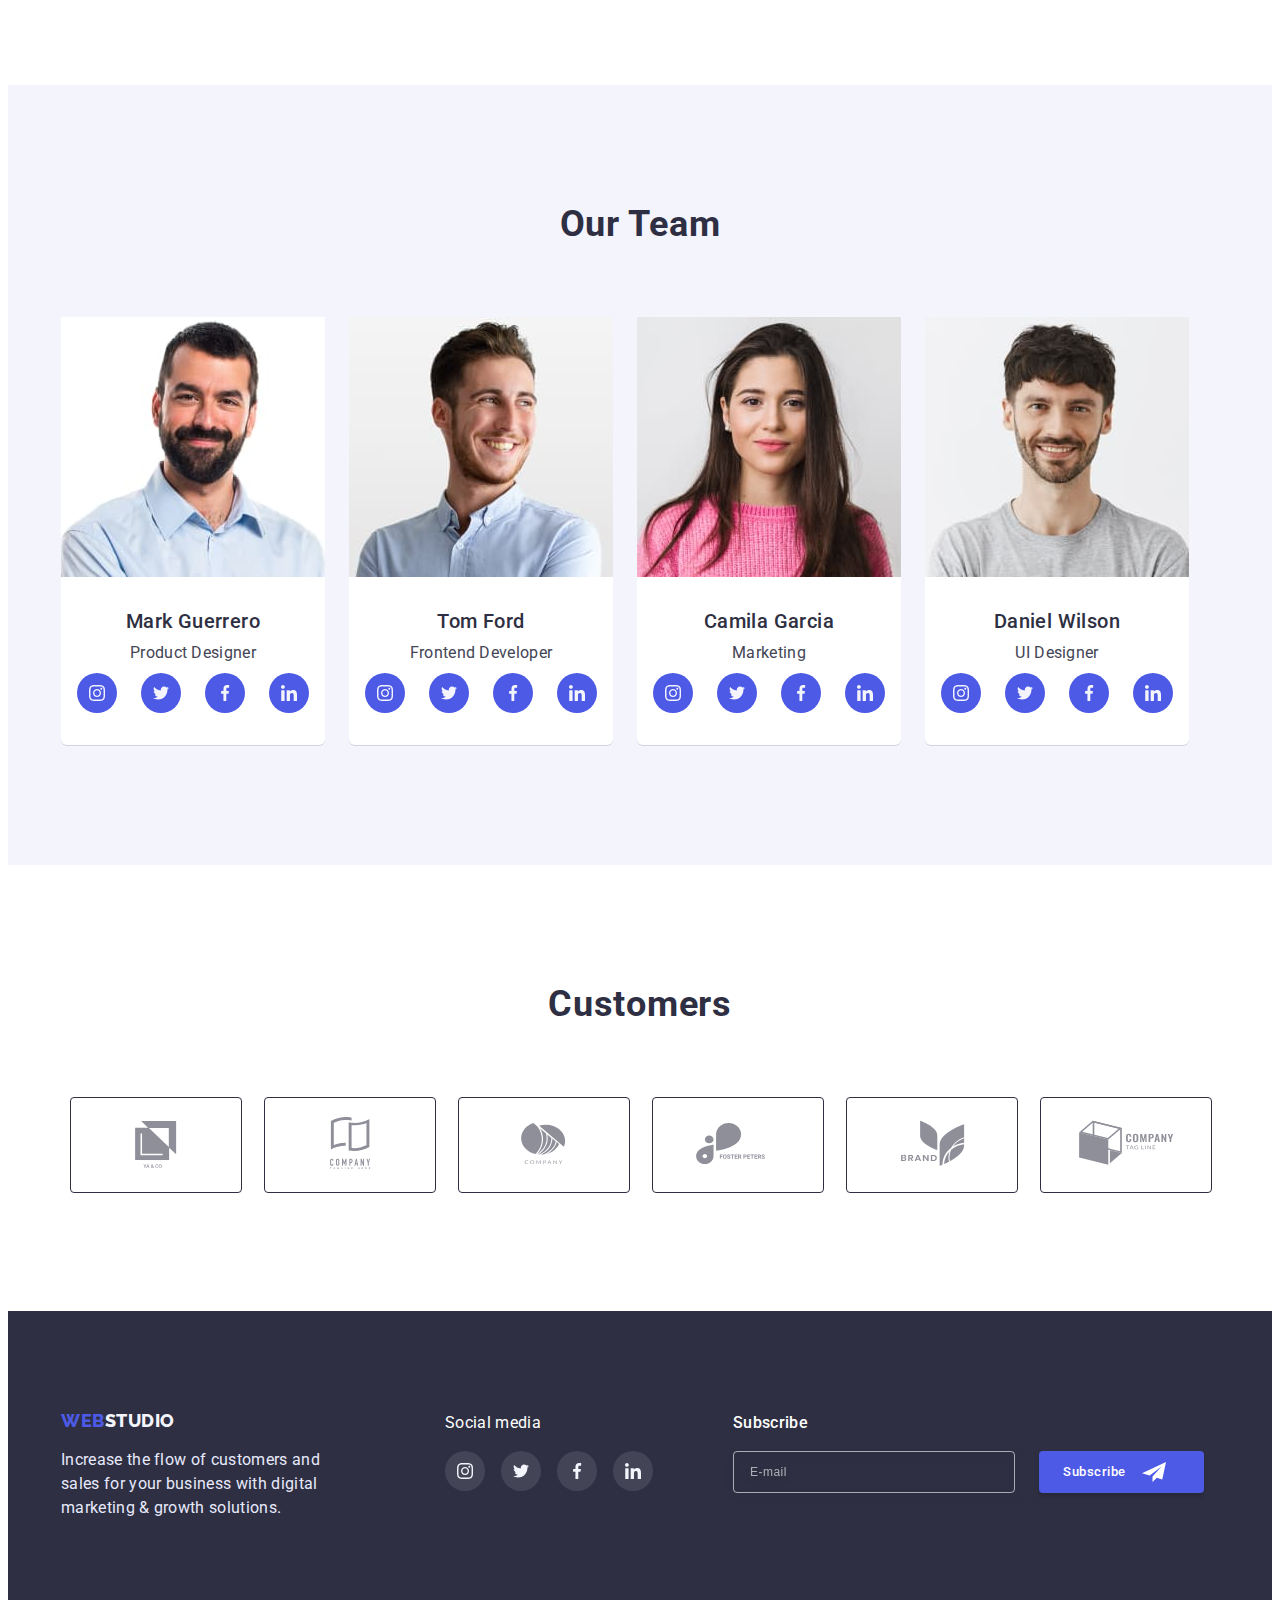
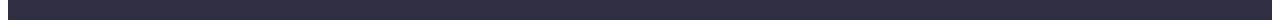
==== commit c5e16ed6: "subscribe-footer" ====
--- a/index.html
+++ b/index.html
@@ -411,10 +411,28 @@
             </li>
           </ul>
         </div>
+        <div class="subscribe-wrap">
+          <label for="email"><p class="subscribe-label">Subscribe</p></label>
+          <div class="row-wrap">
+            <input
+              class="subscribe-input"
+              type="email"
+              name="email"
+              id="email"
+              placeholder="E-mail"
+              required
+            />
+            <button class="subscribe-btn" type="submit">
+              <p class="subscribe-text">Subscribe</p>
+              <svg class="subscribe-icon" width="24" height="24">
+                <use href="./images/symbol-defs.svg#icon-frame"></use>
+              </svg>
+            </button>
+          </div>
+        </div>
       </div>
     </footer>
-    <div data-modal class="backdrop">
-      is-hidden
+    <div data-modal class="backdrop is-hidden">
       <div class="modal">
         <button data-modal-close class="modal-button">
           <svg class="modal-close-button" width="8" height="8">
@@ -424,60 +442,55 @@
         <p class="form-title">Leave your contacts and we will call you back</p>
         <form class="form">
           <div role="group" aria-labelledby="contact-callback">
-            <label class="form-field">
-              <p class="form-label">Name</p>
-              <div class="form-wrapper">
+            <div class="form-element">
+              <label for="name"><p class="form-label">Name</p></label>
+              <div class="input-wrap">
+                <input type="text" name="name" id="name" required pl />
                 <svg class="modal-icon" width="18" height="24">
                   <use href="./images/symbol-defs.svg#icon-person-black"></use>
                 </svg>
-                <input
-                  type="text"
-                  class="form-input"
-                  name="name"
-                  required
-                  pattern="[a-zA-Z]+"
-                />
-              </div>
-            </label>
-            <label>
-              <p class="form-label">Phone</p>
-              <div class="form-wrapper">
+              </div>
+            </div>
+            <div class="form-element">
+              <label for="phone"><p class="form-label">Phone</p></label>
+              <div class="input-wrap">
+                <input type="tel" name="phone" id="phone" required />
                 <svg class="modal-icon" width="18" height="24">
                   <use href="./images/symbol-defs.svg#icon-phone-black"></use>
                 </svg>
-                <input type="tel" class="form-input" name="phone" required />
-              </div>
-            </label>
-            <label>
-              <p class="form-label">Email</p>
-              <div class="form-wrapper">
+              </div>
+            </div>
+            <div class="form-element">
+              <label for="email"><p class="form-label">Email</p></label>
+              <div class="input-wrap">
+                <input type="email" name="email" id="email" required />
                 <svg class="modal-icon" width="18" height="24">
                   <use href="./images/symbol-defs.svg#icon-email-black"></use>
                 </svg>
-                <input type="email" class="form-input" name="email" required />
-              </div>
-            </label>
-            <label>
+              </div>
+            </div>
+            <div class="form-element comment">
               <p class="form-label">Comment</p>
-              <textarea class="form-comment"
-                name="Comment"
-                class="form-input"
-                id=""
+              <textarea
+                class="form-comment"
+                name="comment"
+                id="comment"
+                placeholder="Text input"
               ></textarea>
-            </label>
+            </div>
             <label class="form-policy">
               <input class="checkbox" type="checkbox" name="privacy-policy" />
               <span class="icon-policy"></span>
-              <p class="form-label">
+              <p class="form-label policy">
                 I accept the terms and conditions of the
-                <a class="privacy-policy-link" href="">Privacy Policy</a>
+                <a class="privacy-policy-link" href="#">Privacy Policy</a>
               </p>
             </label>
-            <button type="submit">Send</button>
+            <button class="form-button" type="submit">Send</button>
           </div>
         </form>
       </div>
     </div>
-    <!-- <script src="./js/modal.js"></script> -->
+    <script src="./js/modal.js"></script>
   </body>
 </html>
--- a/css/styles.css
+++ b/css/styles.css
@@ -474,6 +474,72 @@
 .company-soc-link:hover {
   background-color: var(--footer-item-color);
 }
+.subscribe-wrap {
+  margin-left: 80px;
+}
+
+.row-wrap {
+  display: flex;
+  flex-direction: row;
+}
+.subscribe-label {
+  color: var(--first-page-color);
+  font-weight: 500;
+  font-size: 16px;
+  line-height: var(--typical-lh);
+  letter-spacing: 0.02em;
+  margin-bottom: 16px;
+}
+
+.subscribe-input {
+  padding: 0px;
+  padding-left: 16px;
+  width: 264px;
+  height: 40px;
+  background-color: transparent;
+  outline: none;
+  border: 1px solid rgba(255, 255, 255, 0.6);
+  filter: drop-shadow(0px 4px 4px rgba(0, 0, 0, 0.15));
+  border-radius: 4px;
+}
+
+.subscribe-input::placeholder {
+  font-size: 12px;
+  line-height: 2;
+  letter-spacing: 0.04em;
+  color: rgba(255, 255, 255, 0.6);
+}
+
+.subscribe-btn {
+  border: none;
+  background-color: var(--first--logo-color);
+  display: inline-flex;
+  padding: 8px 24px;
+  margin-left: 24px;
+  min-width: 165px;
+  text-align: center;
+  align-items: center;
+  font-weight: 500;
+  line-height: 1.5;
+  letter-spacing: 0.04em;
+  color: var(--first-page-color);
+  box-shadow: 0px 4px 4px rgba(0, 0, 0, 0.15);
+  border-radius: 4px;
+  transition: background-color 250ms cubic-bezier(0.4, 0, 0.2, 1),
+    box-shadow 250ms cubic-bezier(0.4, 0, 0.2, 1);
+}
+
+.subscribe-btn:hover,
+.subscribe-btn:focus {
+  background-color: var(--hover--color);
+  box-shadow: 0px 1px 6px rgba(46, 47, 66, 0.08),
+    0px 1px 1px rgba(46, 47, 66, 0.16), 0px 2px 1px rgba(46, 47, 66, 0.08);
+  border-radius: 4px;
+}
+
+.subscribe-text {
+  margin-right: 16px;
+}
 
 /*---------------Portfolio-------------------*/
 .portfolio {
@@ -620,6 +686,7 @@
   padding-top: 72px;
   padding-bottom: 24px;
   padding-right: 24px;
+  padding-bottom: 24px;
   transition: transform 250ms cubic-bezier(0.4, 0, 0.2, 1);
 }
 .modal-button {
@@ -638,12 +705,10 @@
 
 .modal-button:hover,
 .modal-button:focus {
-  background-color:var(--hover--color);
+  background-color: var(--hover--color);
   border: var(--hover--color);
   fill: var(--first-page-color);
 }
-
-
 
 .form {
   margin-left: auto;
@@ -657,11 +722,6 @@
   letter-spacing: 0.02em;
   text-align: center;
   margin-bottom: 16px;
-}
-
-.form-field{
-  display: flex;
-  flex-direction: column; 
 }
 
 .form-label {
@@ -676,17 +736,57 @@
   resize: none;
 }
 
-.form-wrapper {
-  display: block;
+.form-element {
+  display: flex;
+  flex-direction: column;
+}
+
+.form-element {
+  margin-bottom: 8px;
+}
+
+.input-wrap {
   position: relative;
-  margin-bottom: 8px;
-}
-
-.form-input {
-  margin: 0;
+}
+
+.form-element svg {
+  position: absolute;
+  top: 50%;
+  left: 12px;
+  transform: translateY(-50%);
+  cursor: pointer;
+}
+
+.form-element input {
+  padding: 0px;
+  border: none;
   width: 100%;
-  height: 40px;
+  height: 38px;
+  border: 1px solid var(--second-page-color);
   padding-left: 38px;
+  border-radius: 4px;
+  outline: none;
+  transition: fill 250ms cubic-bezier(0.4, 0, 0.2, 1),
+    color 250ms cubic-bezier(0.4, 0, 0.2, 1),
+    border 250ms cubic-bezier(0.4, 0, 0.2, 1);
+}
+
+.form-element input:focus {
+  border: 1px solid var(--first--logo-color);
+}
+
+.form-element input:focus + svg {
+  fill: var(--first--logo-color);
+}
+
+.form-element textarea:focus::placeholder {
+  color: var(--first--logo-color);
+}
+
+.form-comment {
+  padding: 0px;
+  width: 100%;
+  height: 118px;
   font-size: 12px;
   line-height: 1.33;
   letter-spacing: 0.04em;
@@ -694,43 +794,85 @@
   background-color: transparent;
   border: 1px solid var(--customer-logo-color);
   border-radius: 4px;
-  transition: fill 250ms cubic-bezier(0.4, 0, 0.2, 1) ; 
-}
-.form-input:focus,
-.form-input:hover{
-  border: 1px solid var(--first--logo-color);
-  
-}
-
-.form-input:focus + .modal-icon{
-  fill: #31d0aa;
-}
-
-.modal-icon {
-  padding: 0px;
-  display: inline-block;
-  position: absolute;
-  left: 16px;
-  top: 50%;
-  transform: translateY(-50%);
-  fill: var(--second-page-color);
-  transition: fill 250ms cubic-bezier(0.4, 0, 0.2, 1) ; 
-}
-
-.form-comment {
-  width: 100%;
-  height: 120px;
-  font-size: 12px;
-  line-height: 1.33;
-  letter-spacing: 0.04em;
-  outline: none;
-  background-color: transparent;
-  border: 1px solid var(--customer-logo-color);
-  border-radius: 4px;
-  transition: fill 250ms cubic-bezier(0.4, 0, 0.2, 1) ;
-} 
+  transition: border 250ms cubic-bezier(0.4, 0, 0.2, 1);
+}
 
 .form-comment:focus,
 .form-comment:hover {
-   border: 1px solid var(--first--logo-color);
-}+  border: 1px solid var(--first--logo-color);
+}
+
+.comment {
+  margin-bottom: 16px;
+}
+.checkbox {
+  position: absolute;
+  white-space: nowrap;
+  width: 1px;
+  height: 1px;
+  overflow: hidden;
+  border: 0;
+  padding: 0;
+  clip: rect(0 0 0 0);
+  clip-path: inset(50%);
+  margin: -1px;
+}
+
+.form-policy {
+  display: flex;
+  align-items: center;
+  flex-direction: row;
+  gap: 8px;
+  margin-bottom: 22px;
+}
+
+.icon-policy {
+  display: inline-block;
+  width: 16px;
+  height: 16px;
+  border: 1px solid var(--second-page-color);
+  border-radius: 2px;
+  transition: background-color 250ms cubic-bezier(0.4, 0, 0.2, 1),
+    border 250ms cubic-bezier(0.4, 0, 0.2, 1);
+}
+
+.policy {
+  margin-bottom: 0px;
+}
+
+.privacy-policy-link {
+  color: var(--first--logo-color);
+}
+.checkbox:checked + .icon-policy {
+  background-color: #404bbf;
+  border: 1.25px solid #404bbf;
+  border-radius: 2px;
+  background-image: url(../images/Vector.svg);
+  background-repeat: no-repeat;
+  background-position: center;
+}
+
+.form-button {
+  display: block;
+  margin: 0 auto;
+  padding: 0px;
+  width: 169px;
+  height: 56px;
+  border-radius: 4px;
+  font-weight: 500;
+  font-size: 16px;
+  line-height: var(--typical-lh);
+  background-color: var(--first--logo-color);
+  border: 1px solid var(--first--logo-color);
+  color: var(--first-page-color);
+  box-shadow: 0px 4px 4px rgba(0, 0, 0, 0.15);
+  transition: background-color 250ms cubic-bezier(0.4, 0, 0.2, 1),
+    box-shadow 250ms cubic-bezier(0.4, 0, 0.2, 1);
+}
+
+.form-button:hover,
+.form-button:focus {
+  background-color: var(--hover--color);
+  box-shadow: 0px 1px 6px rgba(46, 47, 66, 0.08),
+    0px 1px 1px rgba(46, 47, 66, 0.16), 0px 2px 1px rgba(46, 47, 66, 0.08);
+}
